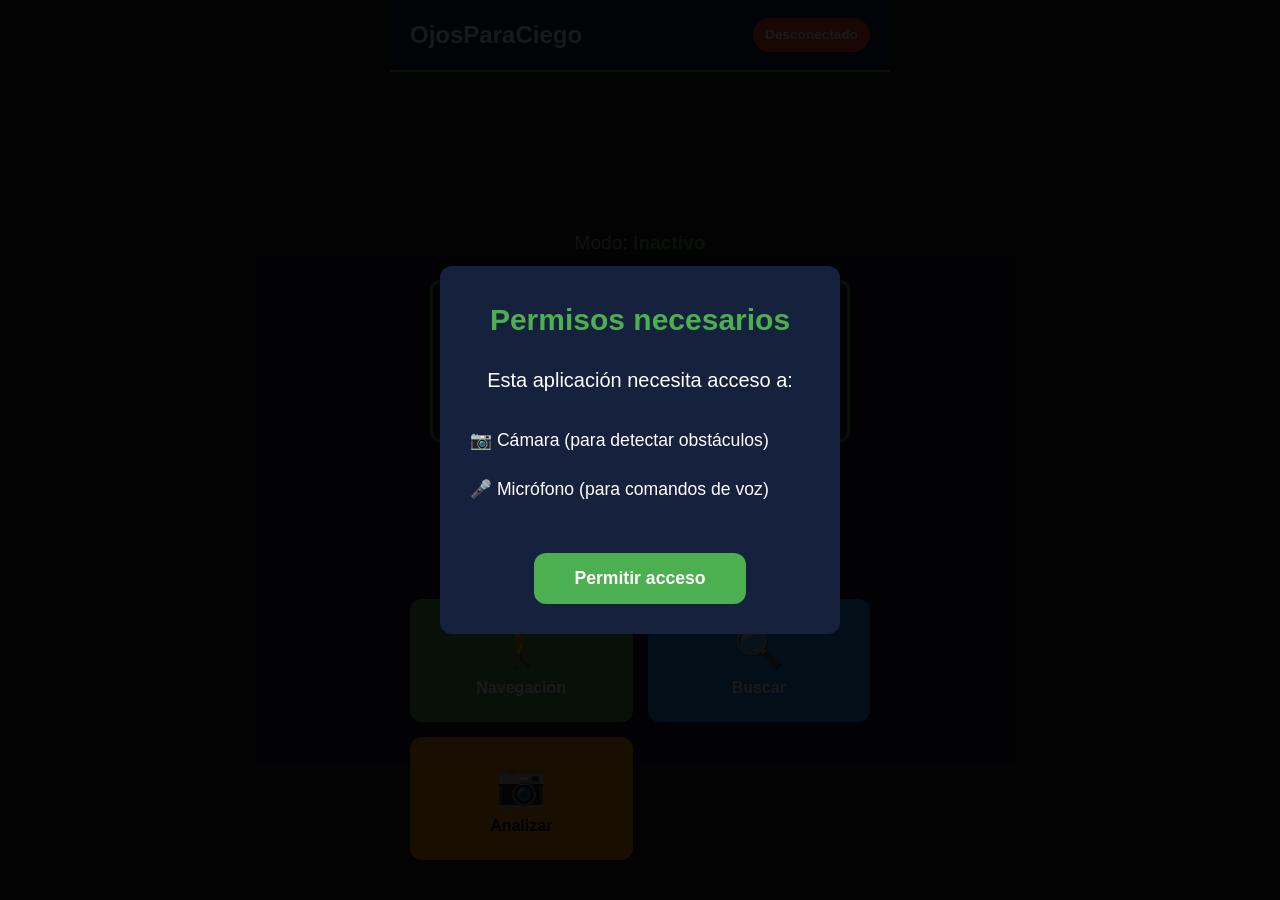
==== frontend/index.html @ 81649caa "Initial commit: OjosParaCiego - Visual assistant for blind people - FastAPI backend with WebSocket s" ====
<!DOCTYPE html>
<html lang="es">
<head>
    <meta charset="UTF-8">
    <meta name="viewport" content="width=device-width, initial-scale=1.0, maximum-scale=1.0, user-scalable=no">
    <meta name="theme-color" content="#1a1a2e">
    <meta name="description" content="Asistente visual para personas ciegas">
    <meta name="apple-mobile-web-app-capable" content="yes">
    <meta name="apple-mobile-web-app-status-bar-style" content="black-translucent">

    <title>OjosParaCiego</title>

    <link rel="manifest" href="manifest.json">
    <link rel="icon" type="image/png" href="[data-uri]">
    <link rel="stylesheet" href="css/styles.css">
</head>
<body>
    <div id="app">
        <!-- Header -->
        <header class="header" role="banner">
            <h1>OjosParaCiego</h1>
            <div id="connection-status" class="status disconnected" aria-live="polite">
                Desconectado
            </div>
        </header>

        <!-- Main content -->
        <main class="main-content" role="main">
            <!-- Camera preview (hidden but functional) -->
            <div class="camera-container" aria-hidden="true">
                <video id="camera-preview" autoplay playsinline muted></video>
                <canvas id="capture-canvas"></canvas>
            </div>

            <!-- Status display -->
            <section class="status-section" aria-live="polite" aria-atomic="true">
                <div id="current-mode" class="mode-display">
                    Modo: <span id="mode-text">Inactivo</span>
                </div>
                <div id="last-response" class="response-display">
                    <p id="response-text">Toca el botón para comenzar</p>
                </div>
            </section>

            <!-- Control buttons -->
            <section class="controls-section">
                <button id="btn-navigation" class="control-btn primary-btn" aria-label="Iniciar modo navegación">
                    <span class="btn-icon">🚶</span>
                    <span class="btn-text">Navegación</span>
                </button>

                <button id="btn-search" class="control-btn secondary-btn" aria-label="Buscar objeto por voz">
                    <span class="btn-icon">🔍</span>
                    <span class="btn-text">Buscar</span>
                </button>

                <button id="btn-analyze" class="control-btn tertiary-btn" aria-label="Analizar escena actual">
                    <span class="btn-icon">📷</span>
                    <span class="btn-text">Analizar</span>
                </button>

                <button id="btn-stop" class="control-btn stop-btn hidden" aria-label="Detener">
                    <span class="btn-icon">⏹</span>
                    <span class="btn-text">Detener</span>
                </button>
            </section>

            <!-- Voice input indicator -->
            <div id="voice-indicator" class="voice-indicator hidden" aria-live="assertive">
                <div class="voice-wave"></div>
                <span>Escuchando...</span>
            </div>
        </main>

        <!-- Audio player (hidden) -->
        <audio id="audio-player" aria-hidden="true"></audio>

        <!-- Loading overlay -->
        <div id="loading-overlay" class="loading-overlay hidden" aria-hidden="true">
            <div class="spinner"></div>
            <p>Procesando...</p>
        </div>

        <!-- Error modal -->
        <div id="error-modal" class="modal hidden" role="alertdialog" aria-labelledby="error-title">
            <div class="modal-content">
                <h2 id="error-title">Error</h2>
                <p id="error-message"></p>
                <button id="error-close" class="modal-btn">Cerrar</button>
            </div>
        </div>

        <!-- Permission request -->
        <div id="permission-modal" class="modal" role="dialog" aria-labelledby="permission-title">
            <div class="modal-content">
                <h2 id="permission-title">Permisos necesarios</h2>
                <p>Esta aplicación necesita acceso a:</p>
                <ul>
                    <li>📷 Cámara (para detectar obstáculos)</li>
                    <li>🎤 Micrófono (para comandos de voz)</li>
                </ul>
                <button id="permission-grant" class="modal-btn primary">Permitir acceso</button>
            </div>
        </div>
    </div>

    <script src="js/websocket.js"></script>
    <script src="js/camera.js"></script>
    <script src="js/speech.js"></script>
    <script src="js/app.js"></script>

    <script>
        // Register service worker
        if ('serviceWorker' in navigator) {
            navigator.serviceWorker.register('sw.js')
                .then(reg => console.log('Service Worker registered'))
                .catch(err => console.log('Service Worker registration failed:', err));
        }
    </script>
</body>
</html>
---- frontend/css/styles.css ----
/* OjosParaCiego - Estilos Accesibles */

:root {
    --primary-color: #4CAF50;
    --secondary-color: #2196F3;
    --tertiary-color: #FF9800;
    --danger-color: #f44336;
    --background-dark: #1a1a2e;
    --background-light: #16213e;
    --text-primary: #ffffff;
    --text-secondary: #b0b0b0;
    --border-radius: 12px;
    --transition-speed: 0.3s;
}

* {
    margin: 0;
    padding: 0;
    box-sizing: border-box;
}

html, body {
    height: 100%;
    overflow: hidden;
}

body {
    font-family: -apple-system, BlinkMacSystemFont, 'Segoe UI', Roboto, Oxygen, Ubuntu, sans-serif;
    background-color: var(--background-dark);
    color: var(--text-primary);
    font-size: 18px;
    line-height: 1.6;
}

#app {
    display: flex;
    flex-direction: column;
    height: 100%;
    max-width: 500px;
    margin: 0 auto;
}

/* Header */
.header {
    display: flex;
    justify-content: space-between;
    align-items: center;
    padding: 16px 20px;
    background-color: var(--background-light);
    border-bottom: 2px solid var(--primary-color);
}

.header h1 {
    font-size: 1.5rem;
    font-weight: 700;
}

.status {
    padding: 6px 12px;
    border-radius: 20px;
    font-size: 0.85rem;
    font-weight: 600;
}

.status.connected {
    background-color: var(--primary-color);
    color: white;
}

.status.disconnected {
    background-color: var(--danger-color);
    color: white;
}

.status.connecting {
    background-color: var(--tertiary-color);
    color: black;
}

/* Main content */
.main-content {
    flex: 1;
    display: flex;
    flex-direction: column;
    padding: 20px;
    overflow-y: auto;
}

/* Camera container (mostly hidden) */
.camera-container {
    position: absolute;
    top: -9999px;
    left: -9999px;
    width: 1px;
    height: 1px;
    overflow: hidden;
}

#camera-preview {
    width: 640px;
    height: 480px;
}

#capture-canvas {
    width: 640px;
    height: 480px;
}

/* Status section */
.status-section {
    flex: 1;
    display: flex;
    flex-direction: column;
    justify-content: center;
    align-items: center;
    text-align: center;
    padding: 20px;
}

.mode-display {
    font-size: 1.2rem;
    color: var(--text-secondary);
    margin-bottom: 20px;
}

#mode-text {
    color: var(--primary-color);
    font-weight: 600;
}

.response-display {
    background-color: var(--background-light);
    border: 3px solid var(--primary-color);
    border-radius: var(--border-radius);
    padding: 30px 20px;
    min-height: 150px;
    display: flex;
    align-items: center;
    justify-content: center;
    width: 100%;
}

#response-text {
    font-size: 1.8rem;
    font-weight: 700;
    line-height: 1.4;
}

/* Controls section */
.controls-section {
    display: grid;
    grid-template-columns: 1fr 1fr;
    gap: 15px;
    padding: 20px 0;
}

.control-btn {
    display: flex;
    flex-direction: column;
    align-items: center;
    justify-content: center;
    padding: 25px 15px;
    border: none;
    border-radius: var(--border-radius);
    font-size: 1rem;
    font-weight: 600;
    cursor: pointer;
    transition: all var(--transition-speed);
    min-height: 100px;
}

.control-btn:active {
    transform: scale(0.95);
}

.control-btn:focus {
    outline: 4px solid white;
    outline-offset: 4px;
}

.btn-icon {
    font-size: 2.5rem;
    margin-bottom: 8px;
}

.primary-btn {
    background-color: var(--primary-color);
    color: white;
}

.primary-btn:hover {
    background-color: #45a049;
}

.primary-btn.active {
    background-color: #2e7d32;
    box-shadow: 0 0 20px var(--primary-color);
}

.secondary-btn {
    background-color: var(--secondary-color);
    color: white;
}

.secondary-btn:hover {
    background-color: #1976D2;
}

.tertiary-btn {
    background-color: var(--tertiary-color);
    color: black;
}

.tertiary-btn:hover {
    background-color: #F57C00;
}

.stop-btn {
    background-color: var(--danger-color);
    color: white;
    grid-column: 1 / -1;
}

.stop-btn:hover {
    background-color: #d32f2f;
}

/* Voice indicator */
.voice-indicator {
    position: fixed;
    bottom: 20px;
    left: 50%;
    transform: translateX(-50%);
    background-color: var(--secondary-color);
    color: white;
    padding: 15px 30px;
    border-radius: 30px;
    display: flex;
    align-items: center;
    gap: 10px;
    font-weight: 600;
    z-index: 100;
}

.voice-wave {
    width: 20px;
    height: 20px;
    border: 3px solid white;
    border-radius: 50%;
    animation: pulse 1s infinite;
}

@keyframes pulse {
    0%, 100% { transform: scale(1); opacity: 1; }
    50% { transform: scale(1.2); opacity: 0.7; }
}

/* Loading overlay */
.loading-overlay {
    position: fixed;
    top: 0;
    left: 0;
    right: 0;
    bottom: 0;
    background-color: rgba(0, 0, 0, 0.8);
    display: flex;
    flex-direction: column;
    align-items: center;
    justify-content: center;
    z-index: 200;
}

.spinner {
    width: 60px;
    height: 60px;
    border: 5px solid var(--text-secondary);
    border-top-color: var(--primary-color);
    border-radius: 50%;
    animation: spin 1s linear infinite;
}

@keyframes spin {
    to { transform: rotate(360deg); }
}

.loading-overlay p {
    margin-top: 20px;
    font-size: 1.2rem;
}

/* Modal */
.modal {
    position: fixed;
    top: 0;
    left: 0;
    right: 0;
    bottom: 0;
    background-color: rgba(0, 0, 0, 0.9);
    display: flex;
    align-items: center;
    justify-content: center;
    z-index: 300;
    padding: 20px;
}

.modal-content {
    background-color: var(--background-light);
    border-radius: var(--border-radius);
    padding: 30px;
    max-width: 400px;
    width: 100%;
    text-align: center;
}

.modal-content h2 {
    margin-bottom: 20px;
    color: var(--primary-color);
}

.modal-content ul {
    list-style: none;
    text-align: left;
    margin: 20px 0;
}

.modal-content li {
    padding: 10px 0;
    font-size: 1.1rem;
}

.modal-btn {
    padding: 15px 40px;
    border: none;
    border-radius: var(--border-radius);
    font-size: 1.1rem;
    font-weight: 600;
    cursor: pointer;
    margin-top: 20px;
}

.modal-btn.primary {
    background-color: var(--primary-color);
    color: white;
}

.modal-btn:focus {
    outline: 4px solid white;
    outline-offset: 4px;
}

/* Utility classes */
.hidden {
    display: none !important;
}

/* High contrast mode support */
@media (prefers-contrast: high) {
    :root {
        --primary-color: #00ff00;
        --secondary-color: #00ffff;
        --danger-color: #ff0000;
        --background-dark: #000000;
        --background-light: #111111;
        --text-primary: #ffffff;
    }

    .control-btn,
    .response-display {
        border: 3px solid white;
    }
}

/* Reduced motion support */
@media (prefers-reduced-motion: reduce) {
    * {
        animation: none !important;
        transition: none !important;
    }
}

/* Large text mode */
@media (min-width: 768px) {
    body {
        font-size: 20px;
    }

    #response-text {
        font-size: 2.2rem;
    }
}
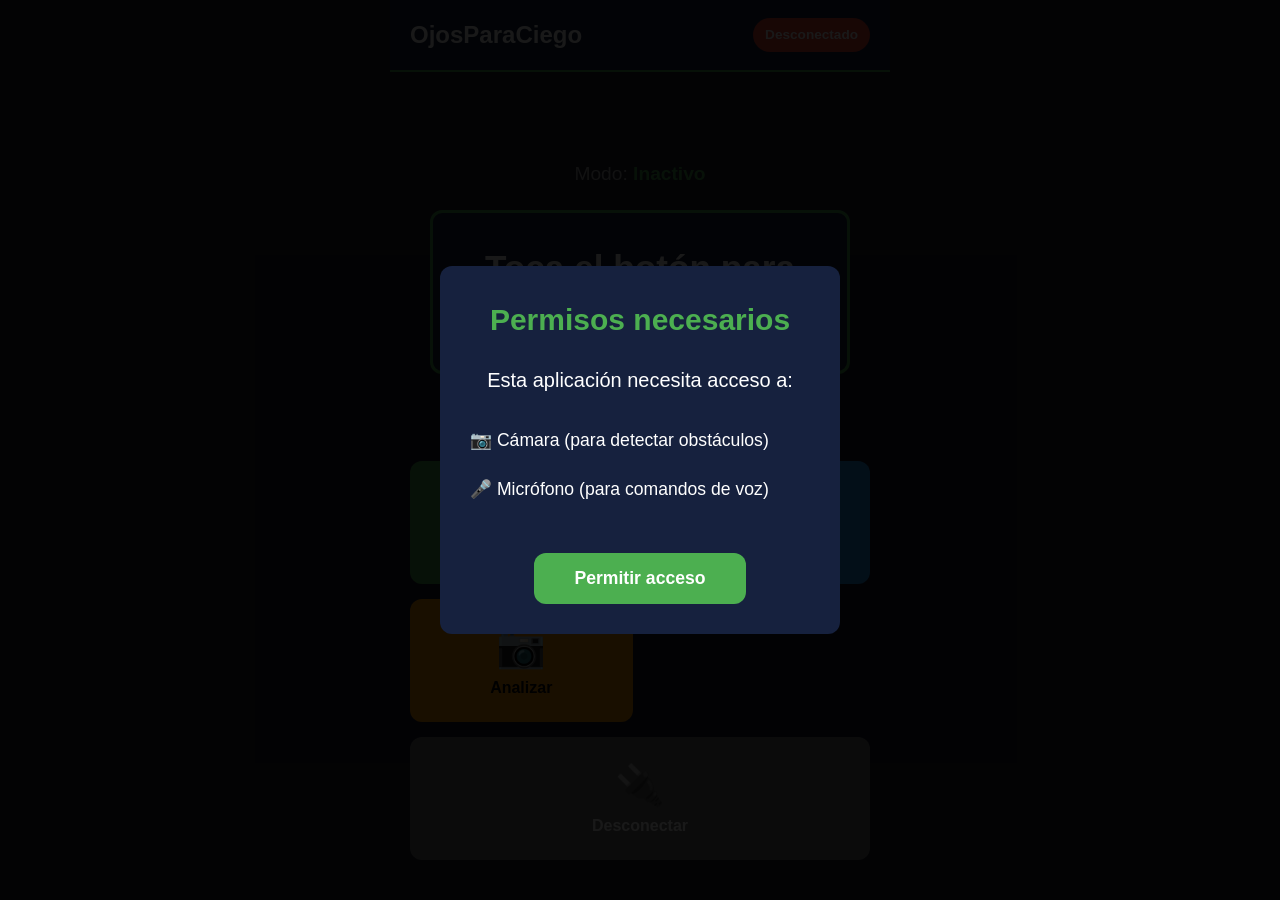
==== commit 5ae1a912: "Add disconnect button - Add disconnect button to UI - Style with gray color spanning full width - Di" ====
--- a/frontend/index.html
+++ b/frontend/index.html
@@ -63,6 +63,11 @@
                     <span class="btn-icon">⏹</span>
                     <span class="btn-text">Detener</span>
                 </button>
+
+                <button id="btn-disconnect" class="control-btn disconnect-btn" aria-label="Desconectar">
+                    <span class="btn-icon">🔌</span>
+                    <span class="btn-text">Desconectar</span>
+                </button>
             </section>
 
             <!-- Voice input indicator -->
--- a/frontend/css/styles.css
+++ b/frontend/css/styles.css
@@ -225,6 +225,16 @@
     background-color: #d32f2f;
 }
 
+.disconnect-btn {
+    background-color: #757575;
+    color: white;
+    grid-column: 1 / -1;
+}
+
+.disconnect-btn:hover {
+    background-color: #616161;
+}
+
 /* Voice indicator */
 .voice-indicator {
     position: fixed;
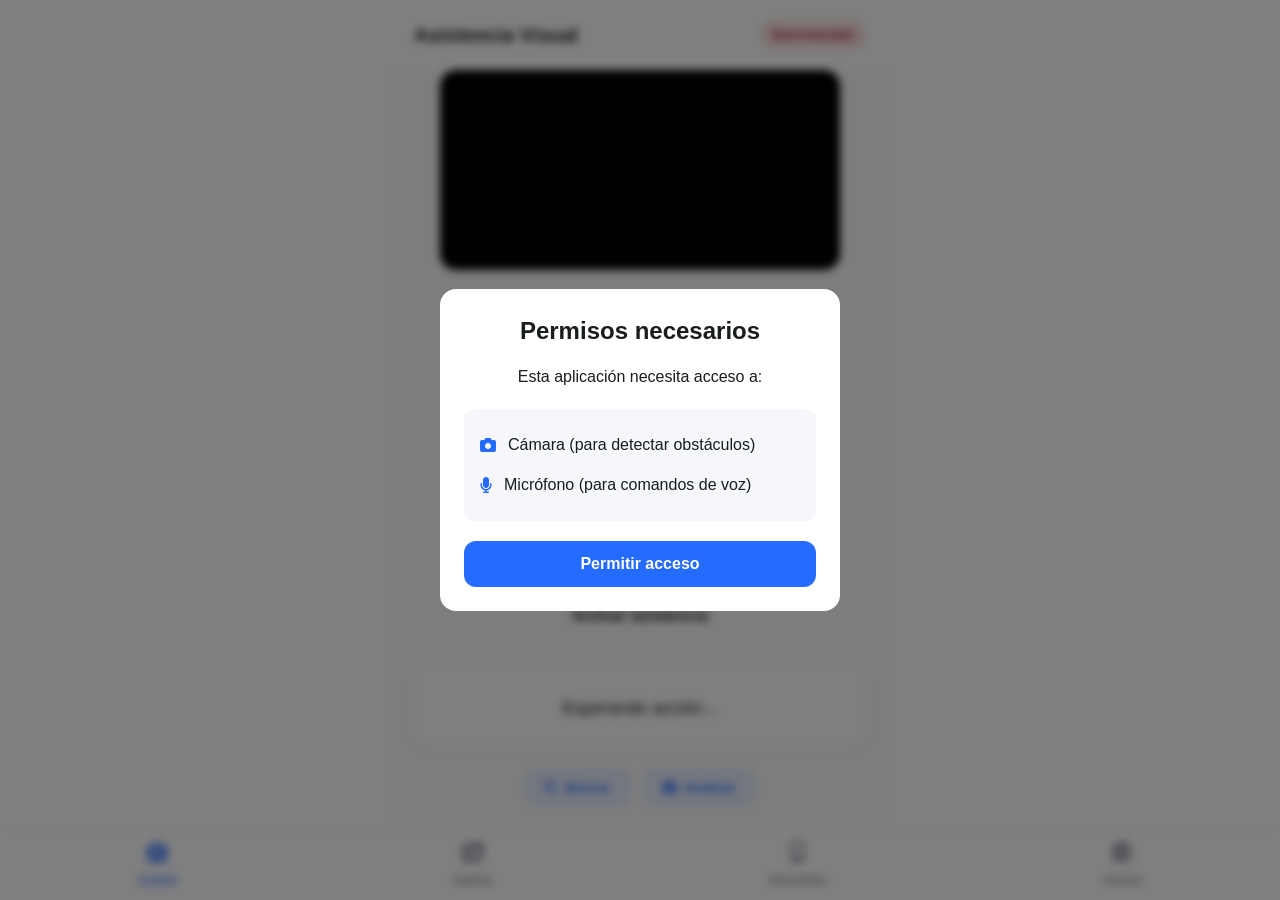
==== commit 7226a523: "Show camera preview and improve error messages - Make camera preview visible on screen - Add specifi" ====
--- a/frontend/index.html
+++ b/frontend/index.html
@@ -1,24 +1,29 @@
 <!DOCTYPE html>
 <html lang="es">
+
 <head>
     <meta charset="UTF-8">
     <meta name="viewport" content="width=device-width, initial-scale=1.0, maximum-scale=1.0, user-scalable=no">
-    <meta name="theme-color" content="#1a1a2e">
+    <meta name="theme-color" content="#ffffff">
     <meta name="description" content="Asistente visual para personas ciegas">
     <meta name="apple-mobile-web-app-capable" content="yes">
-    <meta name="apple-mobile-web-app-status-bar-style" content="black-translucent">
+    <meta name="apple-mobile-web-app-status-bar-style" content="default">
 
-    <title>OjosParaCiego</title>
+    <title>OjosParaCiego - Control</title>
 
     <link rel="manifest" href="manifest.json">
-    <link rel="icon" type="image/png" href="[data-uri]">
+    <link rel="icon" type="image/png"
+        href="[data-uri]">
     <link rel="stylesheet" href="css/styles.css">
+    <!-- FontAwesome for icons -->
+    <link rel="stylesheet" href="https://cdnjs.cloudflare.com/ajax/libs/font-awesome/6.4.0/css/all.min.css">
 </head>
+
 <body>
     <div id="app">
         <!-- Header -->
         <header class="header" role="banner">
-            <h1>OjosParaCiego</h1>
+            <h1 id="view-title">Asistencia Visual</h1>
             <div id="connection-status" class="status disconnected" aria-live="polite">
                 Desconectado
             </div>
@@ -26,48 +31,47 @@
 
         <!-- Main content -->
         <main class="main-content" role="main">
-            <!-- Camera preview (hidden but functional) -->
-            <div class="camera-container" aria-hidden="true">
+            <!-- Camera preview -->
+            <div class="camera-container">
                 <video id="camera-preview" autoplay playsinline muted></video>
                 <canvas id="capture-canvas"></canvas>
             </div>
 
-            <!-- Status display -->
-            <section class="status-section" aria-live="polite" aria-atomic="true">
-                <div id="current-mode" class="mode-display">
-                    Modo: <span id="mode-text">Inactivo</span>
+            <!-- VIEW: CONTROL -->
+            <section id="view-control" class="tab-view active-view">
+                <div class="control-wrapper">
+                    <p class="instruction-text">Toca el botón para empezar con tu inteligencia artificial</p>
+
+                    <div id="current-mode" class="mode-display">
+                        <span id="mode-text">Inactivo</span>
+                    </div>
+
+                    <button id="btn-navigation" class="giant-assist-btn" aria-label="Activar asistencia visual">
+                        <i class="fa-solid fa-eye"></i>
+                    </button>
+                    <p class="btn-subtext">Activar asistencia</p>
                 </div>
-                <div id="last-response" class="response-display">
-                    <p id="response-text">Toca el botón para comenzar</p>
+
+                <!-- Status/Response display -->
+                <div class="response-wrapper">
+                    <div id="last-response" class="response-display">
+                        <p id="response-text">Esperando acción...</p>
+                    </div>
+
+                    <button id="btn-stop" class="control-btn stop-btn hidden" aria-label="Detener">
+                        <i class="fa-solid fa-stop"></i> Detener
+                    </button>
                 </div>
-            </section>
 
-            <!-- Control buttons -->
-            <section class="controls-section">
-                <button id="btn-navigation" class="control-btn primary-btn" aria-label="Iniciar modo navegación">
-                    <span class="btn-icon">🚶</span>
-                    <span class="btn-text">Navegación</span>
-                </button>
-
-                <button id="btn-search" class="control-btn secondary-btn" aria-label="Buscar objeto por voz">
-                    <span class="btn-icon">🔍</span>
-                    <span class="btn-text">Buscar</span>
-                </button>
-
-                <button id="btn-analyze" class="control-btn tertiary-btn" aria-label="Analizar escena actual">
-                    <span class="btn-icon">📷</span>
-                    <span class="btn-text">Analizar</span>
-                </button>
-
-                <button id="btn-stop" class="control-btn stop-btn hidden" aria-label="Detener">
-                    <span class="btn-icon">⏹</span>
-                    <span class="btn-text">Detener</span>
-                </button>
-
-                <button id="btn-disconnect" class="control-btn disconnect-btn" aria-label="Desconectar">
-                    <span class="btn-icon">🔌</span>
-                    <span class="btn-text">Desconectar</span>
-                </button>
+                <!-- Secondary actions -->
+                <div class="secondary-actions">
+                    <button id="btn-search" class="icon-btn" aria-label="Buscar objeto por voz">
+                        <i class="fa-solid fa-magnifying-glass"></i> Buscar
+                    </button>
+                    <button id="btn-analyze" class="icon-btn" aria-label="Analizar escena actual">
+                        <i class="fa-solid fa-camera"></i> Analizar
+                    </button>
+                </div>
             </section>
 
             <!-- Voice input indicator -->
@@ -76,6 +80,26 @@
                 <span>Escuchando...</span>
             </div>
         </main>
+
+        <!-- Bottom Navigation Bar -->
+        <nav class="bottom-nav">
+            <a href="index.html" class="nav-btn active">
+                <i class="fa-solid fa-eye"></i>
+                <span>Control</span>
+            </a>
+            <a href="galeria.html" class="nav-btn">
+                <i class="fa-solid fa-images"></i>
+                <span>Galería</span>
+            </a>
+            <a href="dispositivo.html" class="nav-btn">
+                <i class="fa-solid fa-mobile-screen"></i>
+                <span>Dispositivo</span>
+            </a>
+            <a href="ajustes.html" class="nav-btn">
+                <i class="fa-solid fa-gear"></i>
+                <span>Ajustes</span>
+            </a>
+        </nav>
 
         <!-- Audio player (hidden) -->
         <audio id="audio-player" aria-hidden="true"></audio>
@@ -100,11 +124,11 @@
             <div class="modal-content">
                 <h2 id="permission-title">Permisos necesarios</h2>
                 <p>Esta aplicación necesita acceso a:</p>
-                <ul>
-                    <li>📷 Cámara (para detectar obstáculos)</li>
-                    <li>🎤 Micrófono (para comandos de voz)</li>
+                <ul class="permission-list">
+                    <li><i class="fa-solid fa-camera"></i> Cámara (para detectar obstáculos)</li>
+                    <li><i class="fa-solid fa-microphone"></i> Micrófono (para comandos de voz)</li>
                 </ul>
-                <button id="permission-grant" class="modal-btn primary">Permitir acceso</button>
+                <button id="permission-grant" class="modal-btn primary full-width-btn">Permitir acceso</button>
             </div>
         </div>
     </div>
@@ -123,4 +147,5 @@
         }
     </script>
 </body>
-</html>
+
+</html>
--- a/frontend/css/styles.css
+++ b/frontend/css/styles.css
@@ -1,15 +1,15 @@
-/* OjosParaCiego - Estilos Accesibles */
+/* OjosParaCiego - Estilos Nuevo Diseño (Stitch) */
 
 :root {
-    --primary-color: #4CAF50;
-    --secondary-color: #2196F3;
-    --tertiary-color: #FF9800;
-    --danger-color: #f44336;
-    --background-dark: #1a1a2e;
-    --background-light: #16213e;
-    --text-primary: #ffffff;
-    --text-secondary: #b0b0b0;
-    --border-radius: 12px;
+    --primary-color: #246BFE;
+    --primary-light: #E7EEFF;
+    --secondary-color: #F5F7FA;
+    --danger-color: #FF4B4B;
+    --text-primary: #1A1D1E;
+    --text-secondary: #8A8D9F;
+    --background: #FFFFFF;
+    --border-color: #E2E8F0;
+    --border-radius: 16px;
     --transition-speed: 0.3s;
 }
 
@@ -26,10 +26,10 @@
 
 body {
     font-family: -apple-system, BlinkMacSystemFont, 'Segoe UI', Roboto, Oxygen, Ubuntu, sans-serif;
-    background-color: var(--background-dark);
+    background-color: var(--background);
     color: var(--text-primary);
-    font-size: 18px;
-    line-height: 1.6;
+    font-size: 16px;
+    line-height: 1.5;
 }
 
 #app {
@@ -38,6 +38,7 @@
     height: 100%;
     max-width: 500px;
     margin: 0 auto;
+    background: #FAFAFA;
 }
 
 /* Header */
@@ -45,245 +46,413 @@
     display: flex;
     justify-content: space-between;
     align-items: center;
-    padding: 16px 20px;
-    background-color: var(--background-light);
-    border-bottom: 2px solid var(--primary-color);
+    padding: 20px 24px;
+    background-color: var(--background);
 }
 
 .header h1 {
-    font-size: 1.5rem;
+    font-size: 1.25rem;
     font-weight: 700;
 }
 
 .status {
     padding: 6px 12px;
     border-radius: 20px;
-    font-size: 0.85rem;
+    font-size: 0.75rem;
     font-weight: 600;
 }
 
 .status.connected {
+    background-color: #D1FAE5;
+    color: #065F46;
+}
+
+.status.disconnected {
+    background-color: #FEE2E2;
+    color: #991B1B;
+}
+
+.status.connecting {
+    background-color: #FEF3C7;
+    color: #92400E;
+}
+
+/* Main content & Views */
+.main-content {
+    flex: 1;
+    overflow-y: auto;
+    position: relative;
+    padding-bottom: 80px; /* Space for bottom nav */
+}
+
+.tab-view {
+    display: none;
+    padding: 20px 24px;
+    animation: fadeIn 0.3s ease;
+}
+
+.tab-view.active-view {
+    display: block;
+}
+
+@keyframes fadeIn {
+    from { opacity: 0; transform: translateY(5px); }
+    to { opacity: 1; transform: translateY(0); }
+}
+
+/* Camera preview */
+.camera-container {
+    position: relative;
+    width: 100%;
+    max-width: 400px;
+    margin: 0 auto 20px auto;
+    border-radius: var(--border-radius);
+    overflow: hidden;
+    background: #000;
+}
+
+.camera-container video {
+    width: 100%;
+    height: auto;
+    display: block;
+    border-radius: var(--border-radius);
+}
+
+.camera-container canvas {
+    display: none;
+}
+
+/* Control View */
+.control-wrapper {
+    display: flex;
+    flex-direction: column;
+    align-items: center;
+    justify-content: center;
+    margin-top: 40px;
+    margin-bottom: 40px;
+}
+
+.instruction-text {
+    text-align: center;
+    color: var(--text-secondary);
+    margin-bottom: 20px;
+    font-size: 0.9rem;
+}
+
+.mode-display {
+    color: var(--primary-color);
+    font-weight: 600;
+    margin-bottom: 30px;
+    font-size: 1.1rem;
+}
+
+.giant-assist-btn {
+    width: 140px;
+    height: 140px;
+    border-radius: 50%;
     background-color: var(--primary-color);
     color: white;
-}
-
-.status.disconnected {
-    background-color: var(--danger-color);
-    color: white;
-}
-
-.status.connecting {
-    background-color: var(--tertiary-color);
-    color: black;
-}
-
-/* Main content */
-.main-content {
+    border: none;
+    font-size: 3.5rem;
+    display: flex;
+    align-items: center;
+    justify-content: center;
+    box-shadow: 0 10px 25px rgba(36, 107, 254, 0.4);
+    cursor: pointer;
+    transition: all 0.2s ease;
+}
+
+.giant-assist-btn:active {
+    transform: scale(0.95);
+}
+
+.giant-assist-btn.active {
+    animation: pulse-ring 2s infinite;
+    background-color: #1A54C9;
+}
+
+@keyframes pulse-ring {
+    0% { box-shadow: 0 0 0 0 rgba(36, 107, 254, 0.7); }
+    70% { box-shadow: 0 0 0 20px rgba(36, 107, 254, 0); }
+    100% { box-shadow: 0 0 0 0 rgba(36, 107, 254, 0); }
+}
+
+.btn-subtext {
+    margin-top: 16px;
+    font-weight: 600;
+    color: var(--text-primary);
+}
+
+.response-wrapper {
+    margin-bottom: 20px;
+}
+
+.response-display {
+    background: var(--background);
+    padding: 20px;
+    border-radius: var(--border-radius);
+    min-height: 80px;
+    display: flex;
+    align-items: center;
+    justify-content: center;
+    text-align: center;
+    box-shadow: 0 2px 10px rgba(0,0,0,0.05);
+}
+
+.response-display p {
+    font-size: 1.1rem;
+    color: var(--text-primary);
+}
+
+.secondary-actions {
+    display: flex;
+    gap: 12px;
+    justify-content: center;
+}
+
+.icon-btn {
+    background: var(--primary-light);
+    color: var(--primary-color);
+    border: none;
+    border-radius: 12px;
+    padding: 12px 20px;
+    font-weight: 600;
+    display: flex;
+    align-items: center;
+    gap: 8px;
+    cursor: pointer;
+}
+
+/* Gallery View */
+.empty-state {
+    display: flex;
+    height: 60vh;
+    align-items: center;
+    justify-content: center;
+    color: var(--text-secondary);
+    font-size: 1.1rem;
+}
+
+/* Cards (Device/Settings) */
+.card {
+    background: var(--background);
+    border-radius: var(--border-radius);
+    padding: 20px;
+    margin-bottom: 16px;
+    box-shadow: 0 2px 10px rgba(0,0,0,0.03);
+}
+
+.card h3 {
+    font-size: 1rem;
+    font-weight: 600;
+    margin-bottom: 16px;
+}
+
+.card-header {
+    display: flex;
+    justify-content: space-between;
+    align-items: center;
+    margin-bottom: 12px;
+}
+
+.card-subtitle {
+    font-size: 0.85rem;
+    color: var(--text-secondary);
+    margin-bottom: 10px;
+}
+
+/* Forms & Inputs */
+.text-input {
+    width: 100%;
+    padding: 12px 16px;
+    border: 1px solid var(--border-color);
+    border-radius: 8px;
+    font-size: 1rem;
+    margin-bottom: 12px;
+}
+
+.text-input:focus {
+    outline: none;
+    border-color: var(--primary-color);
+}
+
+.slider-container {
+    display: flex;
+    align-items: center;
+    gap: 12px;
+    color: var(--text-secondary);
+}
+
+.slider {
     flex: 1;
-    display: flex;
-    flex-direction: column;
-    padding: 20px;
-    overflow-y: auto;
-}
-
-/* Camera container (mostly hidden) */
-.camera-container {
-    position: absolute;
-    top: -9999px;
-    left: -9999px;
-    width: 1px;
-    height: 1px;
-    overflow: hidden;
-}
-
-#camera-preview {
-    width: 640px;
-    height: 480px;
-}
-
-#capture-canvas {
-    width: 640px;
-    height: 480px;
-}
-
-/* Status section */
-.status-section {
-    flex: 1;
-    display: flex;
-    flex-direction: column;
-    justify-content: center;
-    align-items: center;
-    text-align: center;
-    padding: 20px;
-}
-
-.mode-display {
-    font-size: 1.2rem;
-    color: var(--text-secondary);
-    margin-bottom: 20px;
-}
-
-#mode-text {
-    color: var(--primary-color);
-    font-weight: 600;
-}
-
-.response-display {
-    background-color: var(--background-light);
-    border: 3px solid var(--primary-color);
-    border-radius: var(--border-radius);
-    padding: 30px 20px;
-    min-height: 150px;
-    display: flex;
-    align-items: center;
-    justify-content: center;
-    width: 100%;
-}
-
-#response-text {
-    font-size: 1.8rem;
-    font-weight: 700;
-    line-height: 1.4;
-}
-
-/* Controls section */
-.controls-section {
-    display: grid;
-    grid-template-columns: 1fr 1fr;
-    gap: 15px;
-    padding: 20px 0;
-}
-
-.control-btn {
-    display: flex;
-    flex-direction: column;
-    align-items: center;
-    justify-content: center;
-    padding: 25px 15px;
-    border: none;
-    border-radius: var(--border-radius);
-    font-size: 1rem;
-    font-weight: 600;
-    cursor: pointer;
-    transition: all var(--transition-speed);
-    min-height: 100px;
-}
-
-.control-btn:active {
-    transform: scale(0.95);
-}
-
-.control-btn:focus {
-    outline: 4px solid white;
-    outline-offset: 4px;
-}
-
-.btn-icon {
-    font-size: 2.5rem;
-    margin-bottom: 8px;
-}
-
-.primary-btn {
-    background-color: var(--primary-color);
-    color: white;
-}
-
-.primary-btn:hover {
-    background-color: #45a049;
-}
-
-.primary-btn.active {
-    background-color: #2e7d32;
-    box-shadow: 0 0 20px var(--primary-color);
-}
-
-.secondary-btn {
-    background-color: var(--secondary-color);
-    color: white;
-}
-
-.secondary-btn:hover {
-    background-color: #1976D2;
-}
-
-.tertiary-btn {
-    background-color: var(--tertiary-color);
-    color: black;
-}
-
-.tertiary-btn:hover {
-    background-color: #F57C00;
-}
-
-.stop-btn {
-    background-color: var(--danger-color);
-    color: white;
-    grid-column: 1 / -1;
-}
-
-.stop-btn:hover {
-    background-color: #d32f2f;
-}
-
-.disconnect-btn {
-    background-color: #757575;
-    color: white;
-    grid-column: 1 / -1;
-}
-
-.disconnect-btn:hover {
-    background-color: #616161;
-}
-
-/* Voice indicator */
-.voice-indicator {
-    position: fixed;
-    bottom: 20px;
-    left: 50%;
-    transform: translateX(-50%);
-    background-color: var(--secondary-color);
-    color: white;
-    padding: 15px 30px;
-    border-radius: 30px;
-    display: flex;
-    align-items: center;
-    gap: 10px;
-    font-weight: 600;
-    z-index: 100;
-}
-
-.voice-wave {
+    -webkit-appearance: none;
+    height: 6px;
+    background: var(--border-color);
+    border-radius: 3px;
+    outline: none;
+}
+
+.slider::-webkit-slider-thumb {
+    -webkit-appearance: none;
+    appearance: none;
     width: 20px;
     height: 20px;
-    border: 3px solid white;
     border-radius: 50%;
-    animation: pulse 1s infinite;
-}
-
-@keyframes pulse {
-    0%, 100% { transform: scale(1); opacity: 1; }
-    50% { transform: scale(1.2); opacity: 0.7; }
-}
-
-/* Loading overlay */
-.loading-overlay {
-    position: fixed;
+    background: var(--primary-color);
+    cursor: pointer;
+}
+
+.slider-subtext {
+    font-size: 0.8rem;
+    color: var(--text-secondary);
+    margin-top: 8px;
+}
+
+/* List Items & Toggles */
+.list-menu .list-item:not(:last-child) {
+    border-bottom: 1px solid var(--border-color);
+}
+
+.list-item {
+    display: flex;
+    justify-content: space-between;
+    align-items: center;
+    padding: 16px 0;
+    color: var(--text-primary);
+    font-weight: 500;
+}
+
+.list-item i {
+    color: var(--text-secondary);
+}
+
+.switch {
+    position: relative;
+    display: inline-block;
+    width: 46px;
+    height: 24px;
+}
+
+.switch input { 
+    opacity: 0;
+    width: 0;
+    height: 0;
+}
+
+.switch-slider {
+    position: absolute;
+    cursor: pointer;
     top: 0;
     left: 0;
     right: 0;
     bottom: 0;
-    background-color: rgba(0, 0, 0, 0.8);
+    background-color: #ccc;
+    transition: .4s;
+}
+
+.switch-slider:before {
+    position: absolute;
+    content: "";
+    height: 18px;
+    width: 18px;
+    left: 3px;
+    bottom: 3px;
+    background-color: white;
+    transition: .4s;
+}
+
+input:checked + .switch-slider {
+    background-color: var(--primary-color);
+}
+
+input:checked + .switch-slider:before {
+    transform: translateX(22px);
+}
+
+.switch-slider.round {
+    border-radius: 24px;
+}
+
+.switch-slider.round:before {
+    border-radius: 50%;
+}
+
+/* Buttons */
+.full-width-btn {
+    width: 100%;
+    padding: 16px;
+    border-radius: 12px;
+    border: none;
+    background: var(--primary-color);
+    color: white;
+    font-weight: 700;
+    font-size: 1rem;
+    cursor: pointer;
+}
+
+.small-btn {
+    padding: 8px 16px;
+    border-radius: 8px;
+    border: none;
+    background: var(--primary-color);
+    color: white;
+    cursor: pointer;
+}
+
+.mt-2 { margin-top: 8px; }
+.mt-3 { margin-top: 16px; }
+
+/* Bottom Navigation */
+.bottom-nav {
+    position: fixed;
+    bottom: 0;
+    left: 0;
+    width: 100%;
+    background: var(--background);
+    display: flex;
+    justify-content: space-around;
+    padding: 12px 0;
+    border-top: 1px solid var(--border-color);
+    z-index: 50;
+}
+
+.nav-btn {
+    background: none;
+    border: none;
     display: flex;
     flex-direction: column;
     align-items: center;
+    gap: 4px;
+    color: var(--text-secondary);
+    font-size: 0.75rem;
+    cursor: pointer;
+}
+
+.nav-btn i {
+    font-size: 1.25rem;
+    margin-bottom: 4px;
+}
+
+.nav-btn.active {
+    color: var(--primary-color);
+}
+
+/* Modals & Overlays */
+.loading-overlay {
+    position: fixed;
+    inset: 0;
+    background-color: rgba(255, 255, 255, 0.9);
+    display: flex;
+    flex-direction: column;
+    align-items: center;
     justify-content: center;
     z-index: 200;
 }
 
 .spinner {
-    width: 60px;
-    height: 60px;
-    border: 5px solid var(--text-secondary);
+    width: 50px;
+    height: 50px;
+    border: 4px solid var(--primary-light);
     border-top-color: var(--primary-color);
     border-radius: 50%;
     animation: spin 1s linear infinite;
@@ -293,59 +462,62 @@
     to { transform: rotate(360deg); }
 }
 
-.loading-overlay p {
-    margin-top: 20px;
-    font-size: 1.2rem;
-}
-
-/* Modal */
 .modal {
     position: fixed;
-    top: 0;
-    left: 0;
-    right: 0;
-    bottom: 0;
-    background-color: rgba(0, 0, 0, 0.9);
+    inset: 0;
+    background-color: rgba(0, 0, 0, 0.5);
     display: flex;
     align-items: center;
     justify-content: center;
     z-index: 300;
-    padding: 20px;
+    padding: 24px;
+    backdrop-filter: blur(4px);
 }
 
 .modal-content {
-    background-color: var(--background-light);
+    background-color: var(--background);
     border-radius: var(--border-radius);
-    padding: 30px;
+    padding: 24px;
+    width: 100%;
     max-width: 400px;
-    width: 100%;
     text-align: center;
 }
 
 .modal-content h2 {
-    margin-bottom: 20px;
-    color: var(--primary-color);
-}
-
-.modal-content ul {
+    color: var(--text-primary);
+    margin-bottom: 16px;
+}
+
+.permission-list {
     list-style: none;
     text-align: left;
     margin: 20px 0;
-}
-
-.modal-content li {
-    padding: 10px 0;
-    font-size: 1.1rem;
+    background: var(--secondary-color);
+    padding: 16px;
+    border-radius: 12px;
+}
+
+.permission-list li {
+    padding: 8px 0;
+    display: flex;
+    align-items: center;
+    gap: 12px;
+}
+
+.permission-list i {
+    color: var(--primary-color);
 }
 
 .modal-btn {
-    padding: 15px 40px;
-    border: none;
-    border-radius: var(--border-radius);
-    font-size: 1.1rem;
-    font-weight: 600;
-    cursor: pointer;
-    margin-top: 20px;
+    padding: 14px 24px;
+    border: none;
+    border-radius: 12px;
+    font-size: 1rem;
+    font-weight: 600;
+    cursor: pointer;
+    width: 100%;
+    background: var(--primary-light);
+    color: var(--primary-color);
 }
 
 .modal-btn.primary {
@@ -353,48 +525,54 @@
     color: white;
 }
 
-.modal-btn:focus {
-    outline: 4px solid white;
-    outline-offset: 4px;
-}
-
-/* Utility classes */
 .hidden {
     display: none !important;
 }
 
-/* High contrast mode support */
-@media (prefers-contrast: high) {
-    :root {
-        --primary-color: #00ff00;
-        --secondary-color: #00ffff;
-        --danger-color: #ff0000;
-        --background-dark: #000000;
-        --background-light: #111111;
-        --text-primary: #ffffff;
-    }
-
-    .control-btn,
-    .response-display {
-        border: 3px solid white;
-    }
-}
-
-/* Reduced motion support */
-@media (prefers-reduced-motion: reduce) {
-    * {
-        animation: none !important;
-        transition: none !important;
-    }
-}
-
-/* Large text mode */
-@media (min-width: 768px) {
-    body {
-        font-size: 20px;
-    }
-
-    #response-text {
-        font-size: 2.2rem;
-    }
-}
+/* Voice indicator */
+.voice-indicator {
+    position: fixed;
+    bottom: 80px;
+    left: 50%;
+    transform: translateX(-50%);
+    background-color: var(--primary-color);
+    color: white;
+    padding: 12px 24px;
+    border-radius: 30px;
+    display: flex;
+    align-items: center;
+    gap: 10px;
+    font-weight: 600;
+    z-index: 100;
+    box-shadow: 0 4px 15px rgba(36, 107, 254, 0.3);
+}
+
+.voice-wave {
+    width: 16px;
+    height: 16px;
+    border: 2px solid white;
+    border-radius: 50%;
+    animation: p-wave 1s infinite;
+}
+
+@keyframes p-wave {
+    0%, 100% { transform: scale(1); opacity: 1; }
+    50% { transform: scale(1.3); opacity: 0.7; }
+}
+
+.stop-btn {
+    width: 100%;
+    padding: 16px;
+    background: var(--danger-color);
+    color: white;
+    border: none;
+    border-radius: 12px;
+    font-size: 1rem;
+    font-weight: 600;
+    cursor: pointer;
+    margin-top: 10px;
+    display: flex;
+    justify-content: center;
+    align-items: center;
+    gap: 8px;
+}
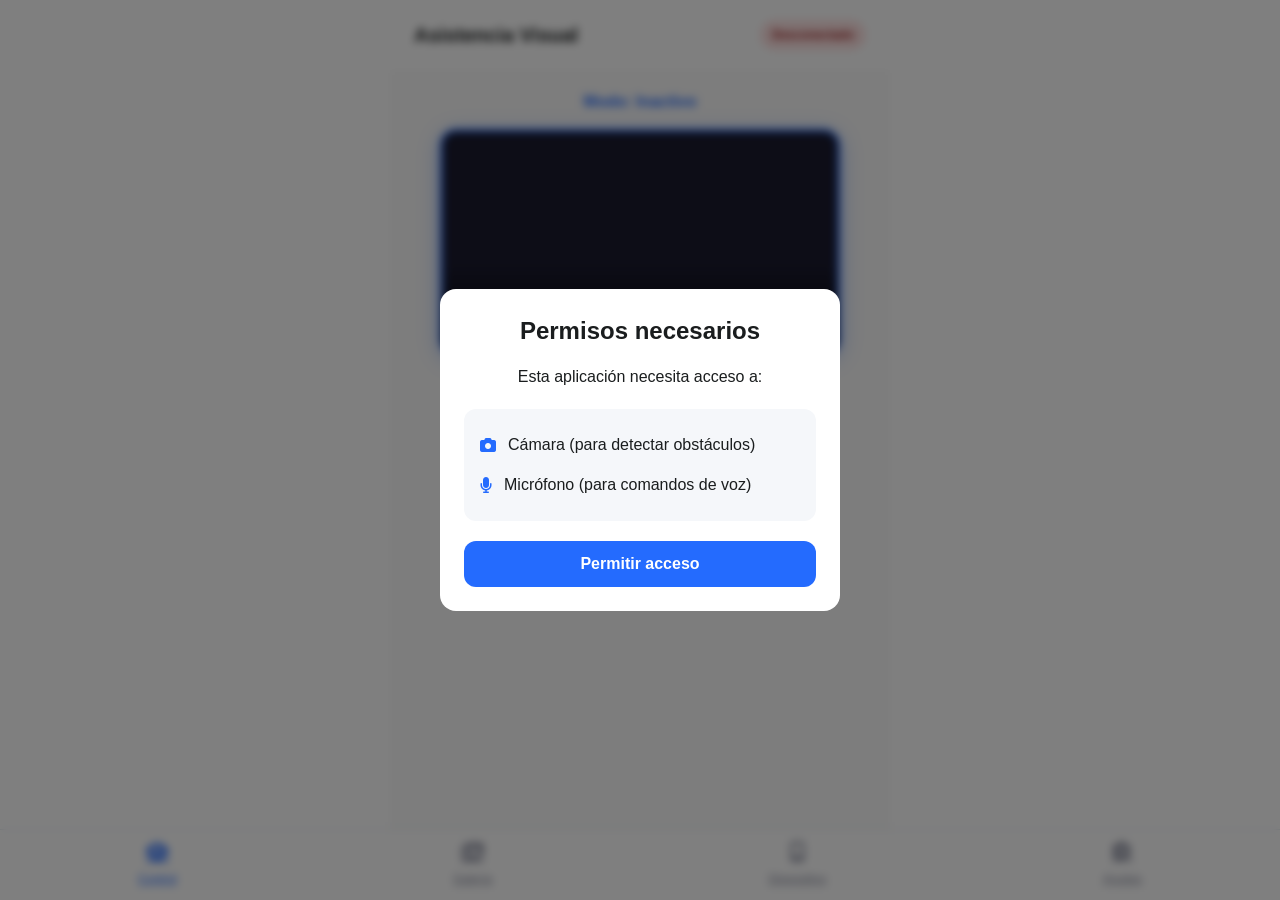
==== commit 4c63d90b: "Show camera feed with response overlay - Camera preview now shows what AI is analyzing - Response te" ====
--- a/frontend/index.html
+++ b/frontend/index.html
@@ -31,45 +31,43 @@
 
         <!-- Main content -->
         <main class="main-content" role="main">
-            <!-- Camera preview -->
-            <div class="camera-container">
-                <video id="camera-preview" autoplay playsinline muted></video>
-                <canvas id="capture-canvas"></canvas>
-            </div>
+            <!-- Hidden canvas for capture -->
+            <canvas id="capture-canvas" style="display:none;"></canvas>
 
             <!-- VIEW: CONTROL -->
             <section id="view-control" class="tab-view active-view">
-                <div class="control-wrapper">
-                    <p class="instruction-text">Toca el botón para empezar con tu inteligencia artificial</p>
-
-                    <div id="current-mode" class="mode-display">
-                        <span id="mode-text">Inactivo</span>
-                    </div>
-
-                    <button id="btn-navigation" class="giant-assist-btn" aria-label="Activar asistencia visual">
-                        <i class="fa-solid fa-eye"></i>
-                    </button>
-                    <p class="btn-subtext">Activar asistencia</p>
+                <div id="current-mode" class="mode-display">
+                    Modo: <span id="mode-text">Inactivo</span>
                 </div>
 
-                <!-- Status/Response display -->
-                <div class="response-wrapper">
-                    <div id="last-response" class="response-display">
+                <!-- Camera + Response combined display -->
+                <div class="vision-display">
+                    <video id="camera-preview" autoplay playsinline muted></video>
+                    <div id="response-overlay">
                         <p id="response-text">Esperando acción...</p>
                     </div>
+                </div>
 
-                    <button id="btn-stop" class="control-btn stop-btn hidden" aria-label="Detener">
-                        <i class="fa-solid fa-stop"></i> Detener
+                <!-- Action buttons -->
+                <div class="action-buttons">
+                    <button id="btn-navigation" class="action-btn navigation-btn" aria-label="Activar navegación">
+                        <i class="fa-solid fa-person-walking"></i>
+                        <span>Navegación</span>
+                    </button>
+                    <button id="btn-search" class="action-btn search-btn" aria-label="Buscar objeto">
+                        <i class="fa-solid fa-magnifying-glass"></i>
+                        <span>Buscar</span>
                     </button>
                 </div>
 
-                <!-- Secondary actions -->
-                <div class="secondary-actions">
-                    <button id="btn-search" class="icon-btn" aria-label="Buscar objeto por voz">
-                        <i class="fa-solid fa-magnifying-glass"></i> Buscar
+                <div class="action-buttons">
+                    <button id="btn-analyze" class="action-btn analyze-btn" aria-label="Analizar escena">
+                        <i class="fa-solid fa-camera"></i>
+                        <span>Analizar</span>
                     </button>
-                    <button id="btn-analyze" class="icon-btn" aria-label="Analizar escena actual">
-                        <i class="fa-solid fa-camera"></i> Analizar
+                    <button id="btn-stop" class="action-btn stop-btn hidden" aria-label="Detener">
+                        <i class="fa-solid fa-stop"></i>
+                        <span>Detener</span>
                     </button>
                 </div>
             </section>
--- a/frontend/css/styles.css
+++ b/frontend/css/styles.css
@@ -100,127 +100,116 @@
     to { opacity: 1; transform: translateY(0); }
 }
 
-/* Camera preview */
-.camera-container {
+/* Vision Display - Camera + Response */
+.vision-display {
     position: relative;
     width: 100%;
     max-width: 400px;
     margin: 0 auto 20px auto;
     border-radius: var(--border-radius);
     overflow: hidden;
-    background: #000;
-}
-
-.camera-container video {
+    background: #1a1a2e;
+    border: 3px solid var(--primary-color);
+    box-shadow: 0 4px 20px rgba(36, 107, 254, 0.4);
+}
+
+.vision-display video {
     width: 100%;
     height: auto;
+    min-height: 220px;
     display: block;
-    border-radius: var(--border-radius);
-}
-
-.camera-container canvas {
-    display: none;
+    object-fit: cover;
+}
+
+#response-overlay {
+    position: absolute;
+    bottom: 0;
+    left: 0;
+    right: 0;
+    background: linear-gradient(transparent, rgba(0,0,0,0.9));
+    padding: 40px 15px 15px 15px;
+}
+
+#response-overlay p {
+    color: white;
+    font-size: 1.3rem;
+    font-weight: 700;
+    text-align: center;
+    text-shadow: 2px 2px 4px rgba(0,0,0,0.8);
+    margin: 0;
 }
 
 /* Control View */
-.control-wrapper {
-    display: flex;
-    flex-direction: column;
-    align-items: center;
-    justify-content: center;
-    margin-top: 40px;
-    margin-bottom: 40px;
-}
-
-.instruction-text {
+.mode-display {
     text-align: center;
-    color: var(--text-secondary);
-    margin-bottom: 20px;
-    font-size: 0.9rem;
-}
-
-.mode-display {
     color: var(--primary-color);
     font-weight: 600;
-    margin-bottom: 30px;
-    font-size: 1.1rem;
-}
-
-.giant-assist-btn {
-    width: 140px;
-    height: 140px;
-    border-radius: 50%;
-    background-color: var(--primary-color);
-    color: white;
-    border: none;
-    font-size: 3.5rem;
-    display: flex;
-    align-items: center;
-    justify-content: center;
-    box-shadow: 0 10px 25px rgba(36, 107, 254, 0.4);
-    cursor: pointer;
-    transition: all 0.2s ease;
-}
-
-.giant-assist-btn:active {
-    transform: scale(0.95);
-}
-
-.giant-assist-btn.active {
-    animation: pulse-ring 2s infinite;
-    background-color: #1A54C9;
-}
-
-@keyframes pulse-ring {
-    0% { box-shadow: 0 0 0 0 rgba(36, 107, 254, 0.7); }
-    70% { box-shadow: 0 0 0 20px rgba(36, 107, 254, 0); }
-    100% { box-shadow: 0 0 0 0 rgba(36, 107, 254, 0); }
-}
-
-.btn-subtext {
-    margin-top: 16px;
-    font-weight: 600;
-    color: var(--text-primary);
-}
-
-.response-wrapper {
-    margin-bottom: 20px;
-}
-
-.response-display {
-    background: var(--background);
-    padding: 20px;
-    border-radius: var(--border-radius);
-    min-height: 80px;
-    display: flex;
-    align-items: center;
-    justify-content: center;
-    text-align: center;
-    box-shadow: 0 2px 10px rgba(0,0,0,0.05);
-}
-
-.response-display p {
-    font-size: 1.1rem;
-    color: var(--text-primary);
-}
-
-.secondary-actions {
+    margin-bottom: 15px;
+    font-size: 1rem;
+}
+
+/* Action Buttons */
+.action-buttons {
     display: flex;
     gap: 12px;
     justify-content: center;
-}
-
-.icon-btn {
-    background: var(--primary-light);
-    color: var(--primary-color);
+    margin-bottom: 12px;
+    padding: 0 10px;
+}
+
+.action-btn {
+    flex: 1;
+    max-width: 180px;
+    padding: 18px 15px;
     border: none;
-    border-radius: 12px;
-    padding: 12px 20px;
+    border-radius: 16px;
     font-weight: 600;
-    display: flex;
-    align-items: center;
+    font-size: 1rem;
+    display: flex;
+    flex-direction: column;
+    align-items: center;
+    justify-content: center;
     gap: 8px;
     cursor: pointer;
+    transition: all 0.2s ease;
+}
+
+.action-btn i {
+    font-size: 1.5rem;
+}
+
+.action-btn:active {
+    transform: scale(0.95);
+}
+
+.navigation-btn {
+    background: linear-gradient(135deg, #1a5f2a, #2d8a3e);
+    color: white;
+}
+
+.navigation-btn.active {
+    animation: pulse-green 2s infinite;
+}
+
+@keyframes pulse-green {
+    0% { box-shadow: 0 0 0 0 rgba(45, 138, 62, 0.7); }
+    70% { box-shadow: 0 0 0 15px rgba(45, 138, 62, 0); }
+    100% { box-shadow: 0 0 0 0 rgba(45, 138, 62, 0); }
+}
+
+.search-btn {
+    background: linear-gradient(135deg, #1565c0, #42a5f5);
+    color: white;
+}
+
+.analyze-btn {
+    background: linear-gradient(135deg, #e65100, #ff9800);
+    color: white;
+}
+
+.stop-btn {
+    background: linear-gradient(135deg, #c62828, #ef5350);
+    color: white;
 }
 
 /* Gallery View */
@@ -559,20 +548,3 @@
     0%, 100% { transform: scale(1); opacity: 1; }
     50% { transform: scale(1.3); opacity: 0.7; }
 }
-
-.stop-btn {
-    width: 100%;
-    padding: 16px;
-    background: var(--danger-color);
-    color: white;
-    border: none;
-    border-radius: 12px;
-    font-size: 1rem;
-    font-weight: 600;
-    cursor: pointer;
-    margin-top: 10px;
-    display: flex;
-    justify-content: center;
-    align-items: center;
-    gap: 8px;
-}
